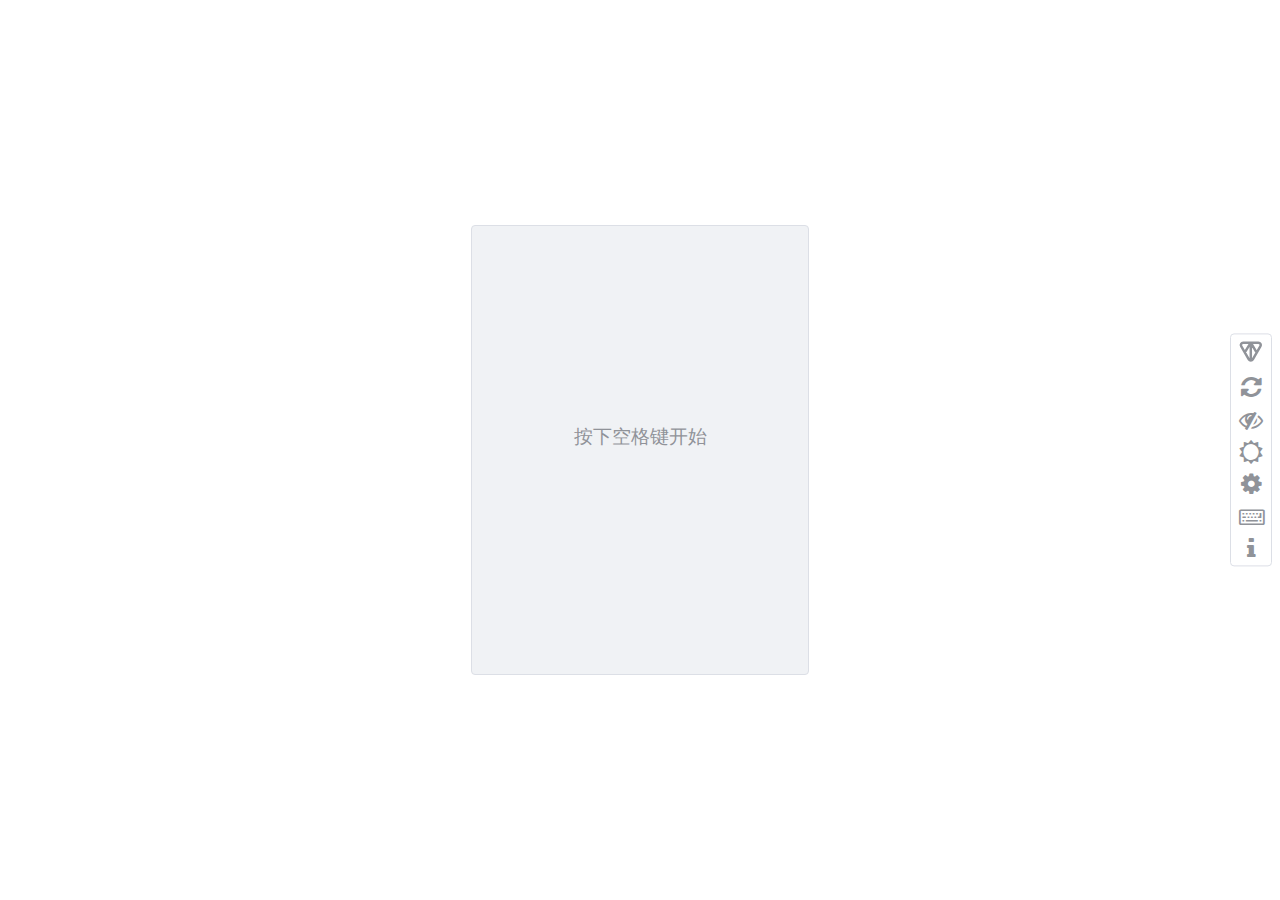
==== index.html @ 31177a81 "优化记忆算法" ====
﻿<!DOCTYPE html>
<html>

<head>
  <title>声笔飞单部首肌肉记忆训练</title>
  <meta name="viewport" content="width=device-width, initial-scale=1.0">
  <link rel="stylesheet" href="css/main.css" />
  <link rel="apple-touch-icon" sizes="180x180" href="icons/apple-touch-icon.png" />
  <link rel="icon" type="image/png" sizes="32x32" href="icons/favicon-32x32.png" />
  <link rel="icon" type="image/png" sizes="16x16" href="icons/favicon-16x16.png" />
  <link rel="icon" type="image/ico" href="/favicon.ico" />
  <link rel="manifest" href="/site.webmanifest" />
  <script src="scripts/sm.js"></script>
</head>

<body>
  <main>
    <div class="card visiable">
      <span class="card-front">
        <span class="info"></span>
      </span>
      <span class="card-back"></span>
      <input type="text"/>
    </div>
      <!-- <span class="card-front"><i class="icon">&#xe800;</i></span> -->
    <div id="shortcut-content" class="content">
      <h3>按键说明：</h3>
      <ul>
        <li><kbd>F1</kbd>: 关于</li>
        <li><kbd>F2</kbd>: 设置</li>
        <li><kbd>F3</kbd>: 快速切换主题颜色</li>
        <li><kbd>F8</kbd>: 加载进度，从浏览器本地存储中加载之前保存的进度，该操作会导致当前进度丢失。在进入训练页面时会自动尝试加载进度。</li>
        <li><kbd>F9</kbd>: 重新开始，将部首乱序后放到训练队列，如果已经开始训练，则会覆盖之前的训练</li>
        <li><kbd>F10</kbd>: 保存进度，将当前进度保存到浏览器本地存储，以便下次继续进行。在离开训练页面时会自动保存进度。</li>
        <li><kbd>Delete</kbd>/<kbd>Backspace</kbd>/<kbd>Esc</kbd>: 从训练队列中移除该卡片，在重新开始前不会再遇到这个部首</li>
        <li><kbd>Space</kbd>: 开始训练，在自动加载进度后并不会直接开始，需要按空格键手动开始，目的是防止第一个卡牌的记忆评级更准确</li>
        <li><kbd>?</kbd>: 查看快捷键列表</li>
      </ul>
    </div>
    <div id="setup-content" class="content">
      <div class="form-item">
        <label for="dark-mode">深色主题</label>
        <input id="dark-mode" type="radio" name="theme-mode" value="dark">
      </div>
      <div class="form-item">
        <label for="light-mode">浅色主题</label>
        <input id="light-mode" type="radio" name="theme-mode" value="light">
      </div>
      <div class="form-item">
        <label for="system-mode">跟随系统</label>
        <input id="system-mode" type="radio" name="theme-mode" value="system" checked>
      </div>

      <hr />
      <div class="form-item">
        <label for="show-hint">按键提示</label>
        <input type="checkbox" id="show-hint" />
      </div>
    </div>
    <div id="about-content" class="content">
      <h2>
        声笔飞系部首键位记忆练习(1.0.2)
      </h2>
      <h3>快速入门：</h3>
      <p>
      <ul>
        <li>按空格开始训练</li>
        <li>看到卡牌中显示的部首后，按下对应的按键</li>
        <li>持续进行训练，直到达到满意的速度</li>
      </ul>
      </p>
      <h3>使用说明：</h3>
      <p>
        程序集成了著名的 <a target="_blank" href="https://supermemo.guru/wiki/SuperMemo">SuperMemo</a>
        记忆算法，能够有效的帮助用户快速且牢固的记忆声笔飞系的部首所在按键。
      </p>
      <p>
        在（重新）开始训练时程序会将一个个的部首和对应的按键制作成一张张的卡牌，顺序是随机的。卡牌的正面是部首，背面是你需要输入的对应按键。在卡牌显示后，你要以最快的速度按下键盘上相应的按键。如果按键正确，则会自动显示下一张卡牌，且程序会根据你的响应时间来为你的记忆评级。
      <ul>
        <li>如果在 600ms 以内，则认为是非常好的成绩，即 5 级</li>
        <li>如果在 1s 以内，则认为是不错的成绩，即 4 级</li>
        <li>只要能一次输入正确，即为 3 级</li>
        <li>错 1 次 2 级</li>
        <li>错 2 次 1 级</li>
        <li>错 3 次及以上为 0 级，此时会显示该部首对应的按键，你需要按下该按键才能继续训练</li>
      </ul>
      3 级及以上为已经记住，以下为未记住，程序会根据这个评级来安排该卡牌下次出现的时间，以便巩固你的记忆。
      </p>
      <p>
        程序会在退出（关闭页面、刷新页面、关闭浏览器等）时自动将当前进度记录到浏览器的本地存储当中，当下载再次打开时，会自动尝试从本地存储中加载进度。<em>这个存储是存储在本地的，所以换了浏览器之后就需要重来了</em>
      </p>

      <h3>依赖项目：</h3>
      <ul>
        <li><a href="https://github.com/slaypni/SM-15" target="_blank">SM-15</a></li>
        <li><a href="https://element-plus.gitee.io/" target="_blank">ElementPlus</a></li>
        <li><a href="https://fontello.com/" target="_blank">Fontello</a></li>
      </ul>
    </div>
  </main>
  <div id="menu">
    <i id="home" class="icon" title="主页">
      <a href="/">
        <svg viewBox="0 0 428.24 428.24">
          <path d="M375.82,147.37,248.15,366.28c-15.09,25.86-52.45,25.86-67.53,0L53,147.37c-15.2-26.06,3.6-58.78,33.76-58.78H342.05C372.22,88.59,391,121.31,375.82,147.37ZM214.38,390.18l-.44-301.59m0,0L113.42,251.06m199.71,3.79L213.94,88.59" />
        </svg>
      </a>
    </i>
    <i id="restart" class="icon icon-arrows-cw" title="重新开始(F9)"></i>
    <i id="discard" class="icon icon-eye-off" title="不再显示该卡片(Delete/Backspace)"></i>
    <i id="theme" class="icon icon-theme" title="切换主题颜色(F3)"></i>
    <i id="setup" class="icon icon-cog" title="设置(F2)"></i>
    <i id="shortcut" class="icon icon-keyboard" title="快捷键(?)"></i>
    <i id="about" class="icon icon-info" title="关于(F1)"></i>
  </div>
</body>
<script src="scripts/main.js"></script>

</html>
---- css/main.css ----
:root {
  --show-hint: none;
  --theme-icon-text: '\e804';
  --base-background: #141414;
  --base-fill: #303030;
  --dark-fill: #39393A;
  --brand-color: #409EFF;
  --ragular-text: #CFD3DC;
  --primary-text: #E5EAF3;
  --secondary-text: #A3A6AD;
  --info-color: #909399;
  --base-border: #4C4D4F;
}

html,
body {
  height: 100vh;
  width: 100vw;
  margin: 0;
  padding: 0;
  display: flex;
  flex-direction: column;
  min-height: 100vh;
  background-color: var(--base-background);
  font-family: Inter, Helvetica Neue, Helvetica, PingFang SC, Hiragino Sans GB, Microsoft YaHei, \5fae\8f6f\96c5\9ed1, Arial, sans-serif;
  -webkit-text-size-adjust: 100%;
  -ms-text-size-adjust: 100%;
  user-select: none;
}

html.light {
  --theme-icon-text: '\e803';
  --base-background: #FFFFFF;
  --base-fill: #F0F2F5;
  --dark-fill: #EBEDF0;
  --brand-color: #409EFF;
  --ragular-text: #606266;
  --primary-text: #303133;
  --secondary-text: #909399;
  --info-color: #909399;
  --base-border: #DCDFE6;
}

main {
  flex: 1;
  display: flex;
  overflow: auto;
  justify-content: center;
  align-items: center;
}

footer {
  width: 100vw;
  height: 3rem;
  display: flex;
  justify-content: center;
  align-items: center;
}

a {
  color: var(--ragular-text);
  text-decoration: none;
}

a:hover {
  color: var(--brand-color);
  text-decoration: underline dotted;
}

.card {
  width: 21rem;
  height: 28rem;
  display: none;
  background-color: var(--base-fill);
  border: 1px solid var(--base-border);
  border-radius: 4px;
  margin: 0 auto;
  position: relative;
  text-align: center;
}
.card.visiable {
  display: flex;
}

.card .card-front {
  width: 100%;
  height: 100%;
  font-size: 20rem;
  color: var(--brand-color);
  position: relative;
}

.card .card-back {
  font-size: 3rem;
  color: var(--primary-text);
  display: var(--show-hint);
  position: absolute;
  bottom: .5rem;
  right: .5rem;
}

.card-front .info {
  line-height: 1.2rem;
  font-size: 1.2rem;
  color: var(--info-color);
  vertical-align: middle;
}

.card-front .info::before {
  content: '按下空格键开始';
}

.card input {
  width: 0;
  height: 0;
  background: transparent;
  position: absolute;
  right: 0;
  bottom: 0;
  border: none;
}

.card input:active,
.card input:focus {
  border: none;
  outline: none;
  caret-color: transparent;
}

#menu {
  border: 1px solid var(--base-border);
  box-sizing: border-box;
  border-radius: 4px;
  color: var(--secondary-text);
  z-index: 99999;
  background-color: var(--base-background);
  position: fixed;
  top: 50%;
  right: .5rem;
  transform: translateY(-50%);
  display: flex;
  flex-direction: column;
  justify-content: center;
  align-items: center;
}

#menu .icon {
  cursor: pointer;
  font-size: 1.5rem;
  margin: .2rem;
}

@media (max-width: 767px) {
  #menu {
    width: 100%;
    top: auto;
    bottom: 0;
    left: 50%;
    transform: translateX(-50%);
    height: 2.5rem;
    flex-direction: row;
  }
  .card {
    width: 15rem;
    height: 20rem;
  }
  .card .card-front {
    font-size: 14rem;
  }

  .card-front .info::before {
    content: '点击屏幕按下空格键开始';
  }
}

#menu .icon:hover {
  color: var(--brand-color);
}

.content {
  padding: 1.5rem;
  color: var(--secondary-text);
  display: none;
}

.content.visiable {
  display: block;
}

.content h3 {
  color: var(--brand-color);
}

.content .form-item {
  line-height: 2rem;
}

.content ul li {
  line-height: 1.5rem;
}

.content em {
  font-weight: bold;
  font-style: normal;
  color: var(--ragular-text);
}

.content kbd {
  background-color: var(--dark-fill);
  padding: .2rem .5rem;
  border-radius: 3px;
}

.content hr {
  border: 1px dashed var(--base-border);
}

#home svg {
  width: 1.6rem;
  height: 1.6rem;
  stroke: var(--secondary-text);
  fill: none;
  stroke-width: 2.6rem;
}

@font-face {
  font-family: 'fontello';
  src: url('../font/fontello.eot?99696836');
  src: url('../font/fontello.eot?99696836#iefix') format('embedded-opentype'),
    url('../font/fontello.woff2?99696836') format('woff2'),
    url('../font/fontello.woff?99696836') format('woff'),
    url('../font/fontello.ttf?99696836') format('truetype'),
    url('../font/fontello.svg?99696836#fontello') format('svg');
  font-weight: normal;
  font-style: normal;
}

.icon,
.icon:before {
  font-family: "fontello";
  font-style: normal;
  font-weight: normal;
}

.icon:before {
  display: inline-block;
  text-decoration: inherit;
  width: 1em;
  margin-right: .2em;
  text-align: center;

  /* For safety - reset parent styles, that can break glyph codes*/
  font-variant: normal;
  text-transform: none;

  /* fix buttons height, for twitter bootstrap */
  line-height: 1em;

  /* Animation center compensation - margins should be symmetric */
  /* remove if not needed */
  margin-left: .2em;

  /* you can be more comfortable with increased icons size */
  /* font-size: 120%; */

  /* Font smoothing. That was taken from TWBS */
  -webkit-font-smoothing: antialiased;
  -moz-osx-font-smoothing: grayscale;
}

.icon-niu-top:before {
  content: '\e800';
}

.icon-help-circled:before {
  content: '\e801';
}

.icon-cog:before {
  content: '\e802';
}

.icon-sun:before {
  content: '\e803';
}

.icon-moon:before {
  content: '\e804';
}

.icon-theme:before {
  content: var(--theme-icon-text);
}

.icon-arrows-cw:before {
  content: '\e805';
}

.icon-eye-off:before {
  content: '\e806';
}

.icon-keyboard:before {
  content: '\e807';
}

.icon-floppy:before {
  content: '\e808';
}

.icon-info:before {
  content: '\e809';
}

.icon-hourglass-2:before {
  content: '\e810';
}
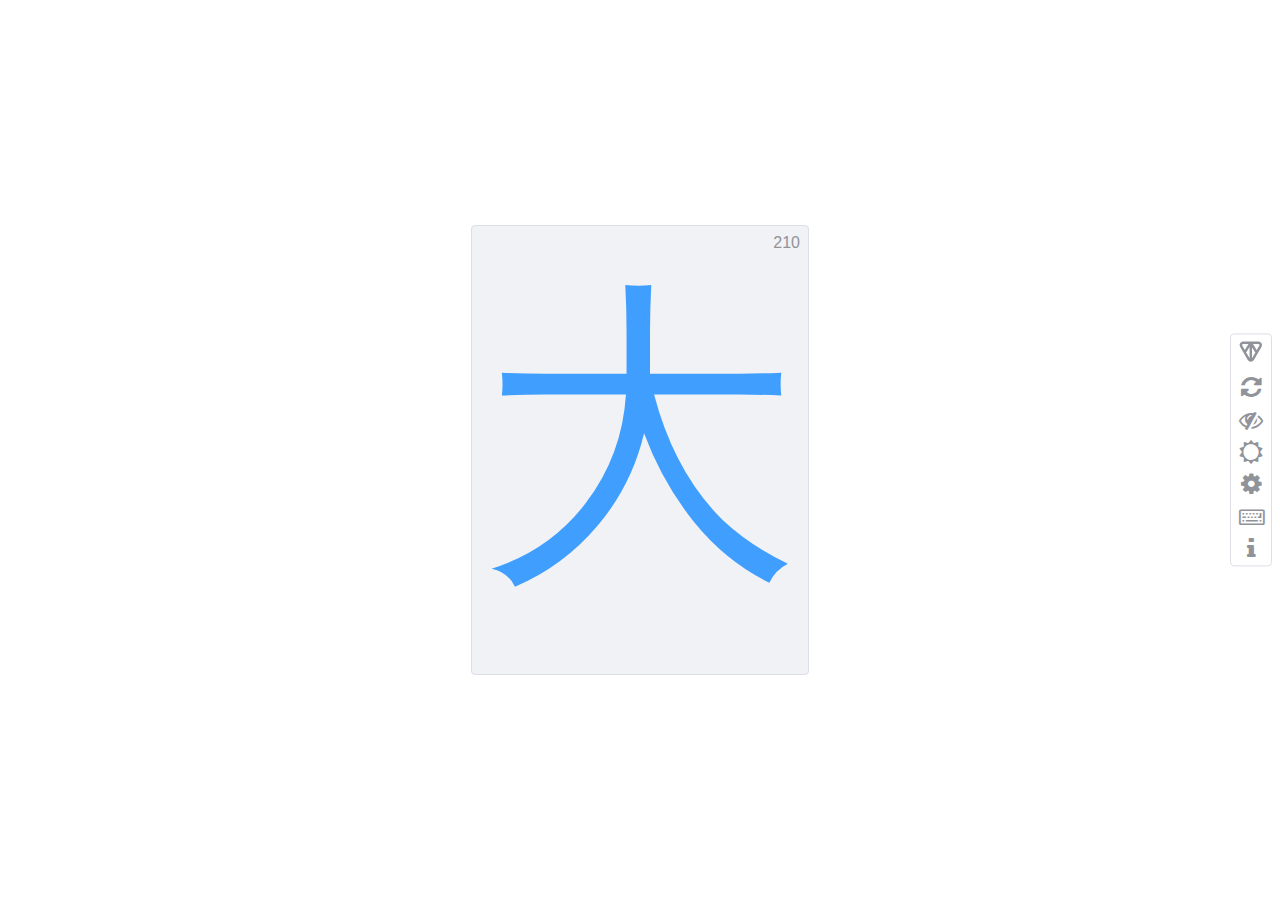
==== commit 8b9eb860: "调整为页面加载后直接开始" ====
--- a/index.html
+++ b/index.html
@@ -16,10 +16,9 @@
 <body>
   <main>
     <div class="card visiable">
-      <span class="card-front">
-        <span class="info"></span>
-      </span>
+      <span class="card-front"></span>
       <span class="card-back"></span>
+      <span class="card-number"></span>
       <input type="text"/>
     </div>
       <!-- <span class="card-front"><i class="icon">&#xe800;</i></span> -->
@@ -33,7 +32,6 @@
         <li><kbd>F9</kbd>: 重新开始，将部首乱序后放到训练队列，如果已经开始训练，则会覆盖之前的训练</li>
         <li><kbd>F10</kbd>: 保存进度，将当前进度保存到浏览器本地存储，以便下次继续进行。在离开训练页面时会自动保存进度。</li>
         <li><kbd>Delete</kbd>/<kbd>Backspace</kbd>/<kbd>Esc</kbd>: 从训练队列中移除该卡片，在重新开始前不会再遇到这个部首</li>
-        <li><kbd>Space</kbd>: 开始训练，在自动加载进度后并不会直接开始，需要按空格键手动开始，目的是防止第一个卡牌的记忆评级更准确</li>
         <li><kbd>?</kbd>: 查看快捷键列表</li>
       </ul>
     </div>
@@ -64,8 +62,7 @@
       <h3>快速入门：</h3>
       <p>
       <ul>
-        <li>按空格开始训练</li>
-        <li>看到卡牌中显示的部首后，按下对应的按键</li>
+        <li>跟据卡牌中显示的部首，按下对应的按键</li>
         <li>持续进行训练，直到达到满意的速度</li>
       </ul>
       </p>
--- a/css/main.css
+++ b/css/main.css
@@ -99,15 +99,12 @@
   right: .5rem;
 }
 
-.card-front .info {
-  line-height: 1.2rem;
-  font-size: 1.2rem;
-  color: var(--info-color);
-  vertical-align: middle;
-}
-
-.card-front .info::before {
-  content: '按下空格键开始';
+.card .card-number {
+  font-size: 1rem;
+  color: var(--secondary-text);
+  position: absolute;
+  top: .5rem;
+  right: .5rem;
 }
 
 .card input {
@@ -167,10 +164,6 @@
   .card .card-front {
     font-size: 14rem;
   }
-
-  .card-front .info::before {
-    content: '点击屏幕按下空格键开始';
-  }
 }
 
 #menu .icon:hover {
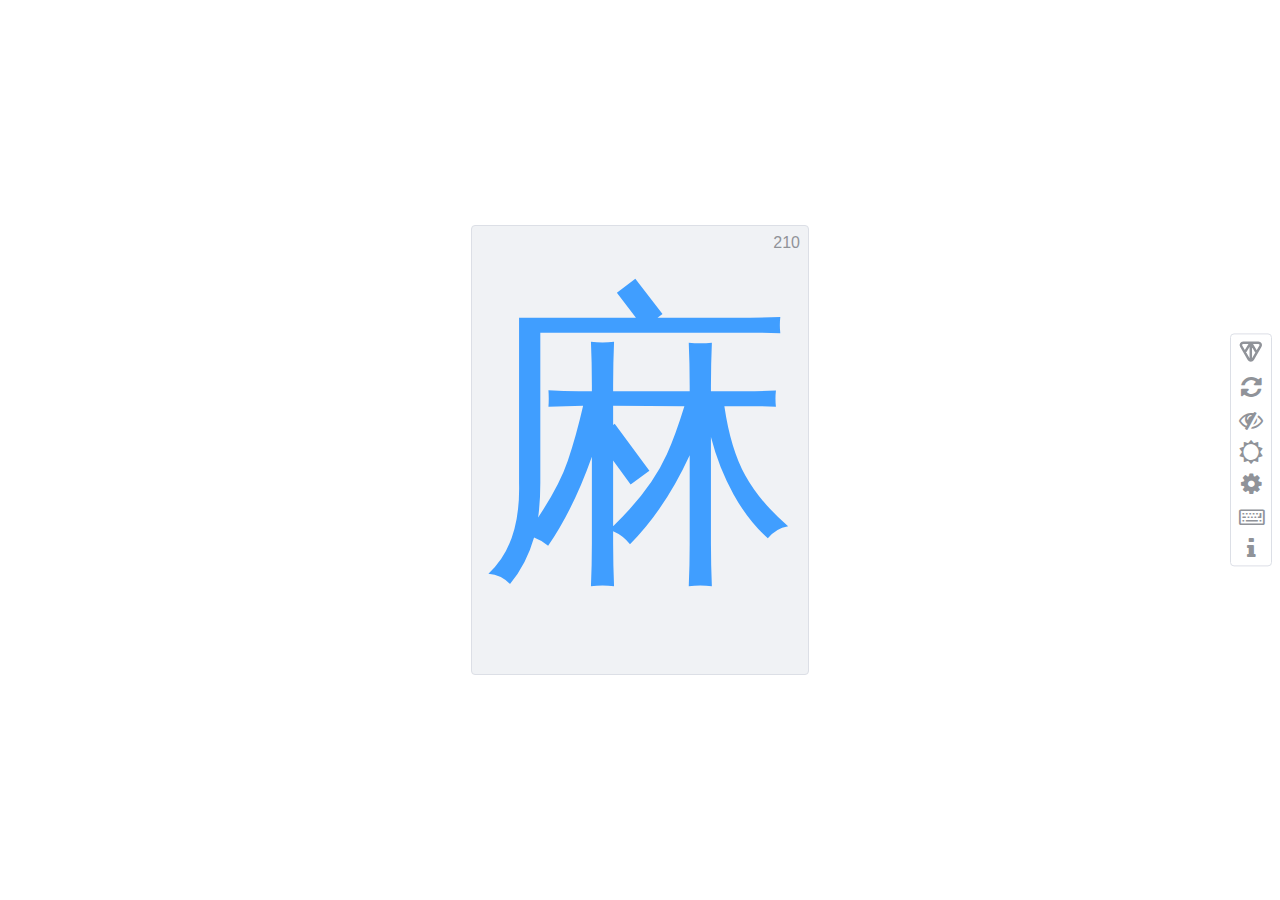
==== commit 2a60324c: "bump version to 1.0.3" ====
--- a/index.html
+++ b/index.html
@@ -57,7 +57,7 @@
     </div>
     <div id="about-content" class="content">
       <h2>
-        声笔飞系部首键位记忆练习(1.0.2)
+        声笔飞系部首键位记忆练习(1.0.3)
       </h2>
       <h3>快速入门：</h3>
       <p>
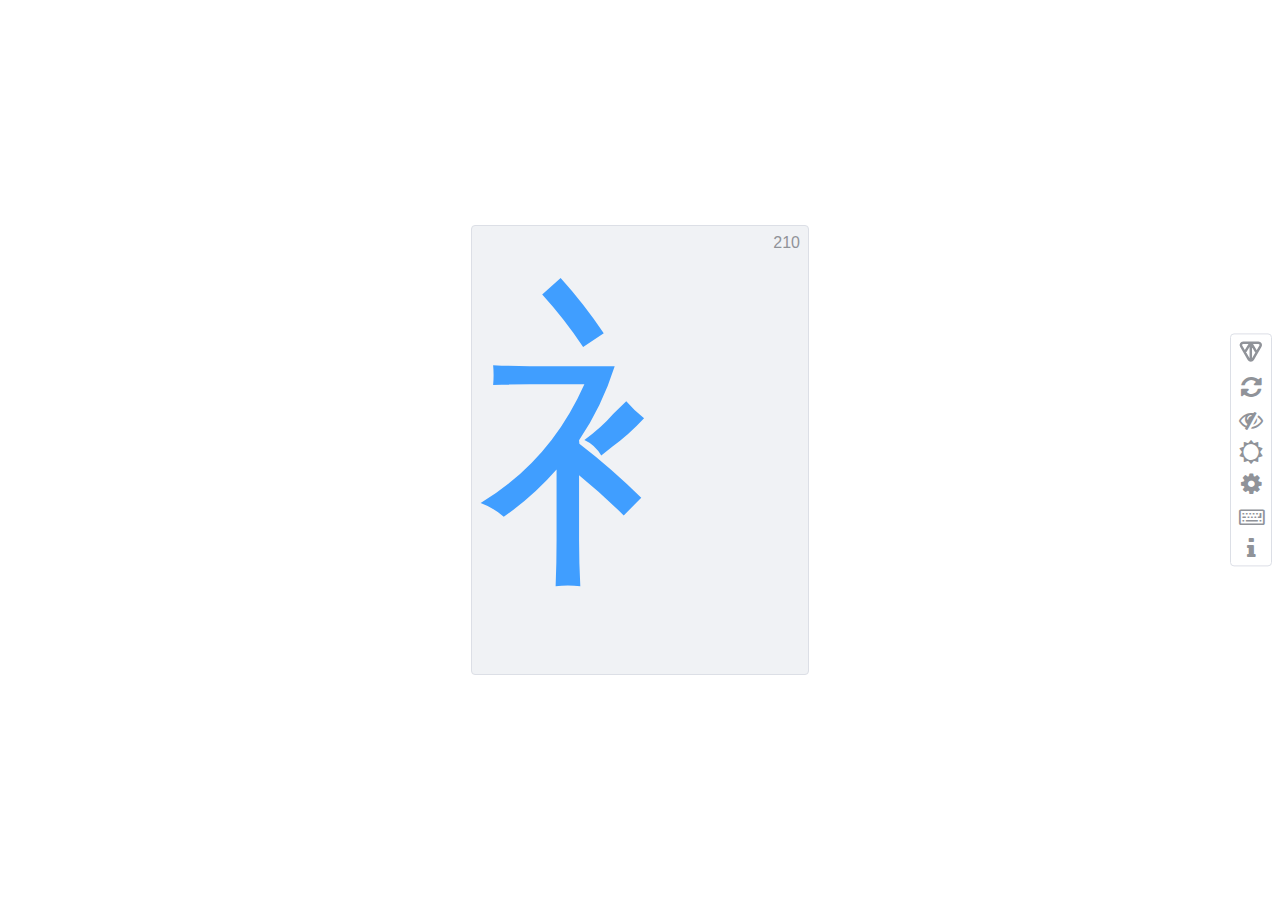
==== commit 9d2d9df2: "修改程序说明" ====
--- a/index.html
+++ b/index.html
@@ -66,33 +66,23 @@
         <li>持续进行训练，直到达到满意的速度</li>
       </ul>
       </p>
-      <h3>使用说明：</h3>
+      <h3>程序说明：</h3>
       <p>
         程序集成了著名的 <a target="_blank" href="https://supermemo.guru/wiki/SuperMemo">SuperMemo</a>
         记忆算法，能够有效的帮助用户快速且牢固的记忆声笔飞系的部首所在按键。
       </p>
       <p>
-        在（重新）开始训练时程序会将一个个的部首和对应的按键制作成一张张的卡牌，顺序是随机的。卡牌的正面是部首，背面是你需要输入的对应按键。在卡牌显示后，你要以最快的速度按下键盘上相应的按键。如果按键正确，则会自动显示下一张卡牌，且程序会根据你的响应时间来为你的记忆评级。
-      <ul>
-        <li>如果在 600ms 以内，则认为是非常好的成绩，即 5 级</li>
-        <li>如果在 1s 以内，则认为是不错的成绩，即 4 级</li>
-        <li>只要能一次输入正确，即为 3 级</li>
-        <li>错 1 次 2 级</li>
-        <li>错 2 次 1 级</li>
-        <li>错 3 次及以上为 0 级，此时会显示该部首对应的按键，你需要按下该按键才能继续训练</li>
-      </ul>
-      3 级及以上为已经记住，以下为未记住，程序会根据这个评级来安排该卡牌下次出现的时间，以便巩固你的记忆。
+        在（重新）开始训练时程序会将一个个的部首和对应的按键制作成一张张的卡牌，顺序是随机的。卡牌的正面是部首，背面是你需要输入的对应按键。
+        在卡牌显示后，你要以最快的速度按下键盘上相应的按键。如果按键正确，则会自动显示下一张卡牌，且程序会根据你的响应时间来为你的记忆评级。
+        程序会根据这个评级来安排该卡牌下次出现的时间，以便巩固你的记忆。
       </p>
       <p>
-        程序会在退出（关闭页面、刷新页面、关闭浏览器等）时自动将当前进度记录到浏览器的本地存储当中，当下载再次打开时，会自动尝试从本地存储中加载进度。<em>这个存储是存储在本地的，所以换了浏览器之后就需要重来了</em>
+        如果按键错误时程序不会自动显示下一张卡牌，如果你发现错了，不要着急，仔细回忆一下再次尝试。如果错误达到 3 次时程序会显示该部首对应的按键，你需要按下该按键才能继续训练。
+        当然在一开始时可以在设置中打开按键提示，方便记忆，熟练之后再盲打。
       </p>
-
-      <h3>依赖项目：</h3>
-      <ul>
-        <li><a href="https://github.com/slaypni/SM-15" target="_blank">SM-15</a></li>
-        <li><a href="https://element-plus.gitee.io/" target="_blank">ElementPlus</a></li>
-        <li><a href="https://fontello.com/" target="_blank">Fontello</a></li>
-      </ul>
+      <p>
+        程序会在退出（关闭页面、刷新页面、关闭浏览器等）时自动将当前进度记录到浏览器的本地存储当中；当下载再次打开时，会自动尝试从本地存储中加载进度。**这个存储是存储在本地的，所以换了浏览器之后就需要重来了**
+      </p>
     </div>
   </main>
   <div id="menu">
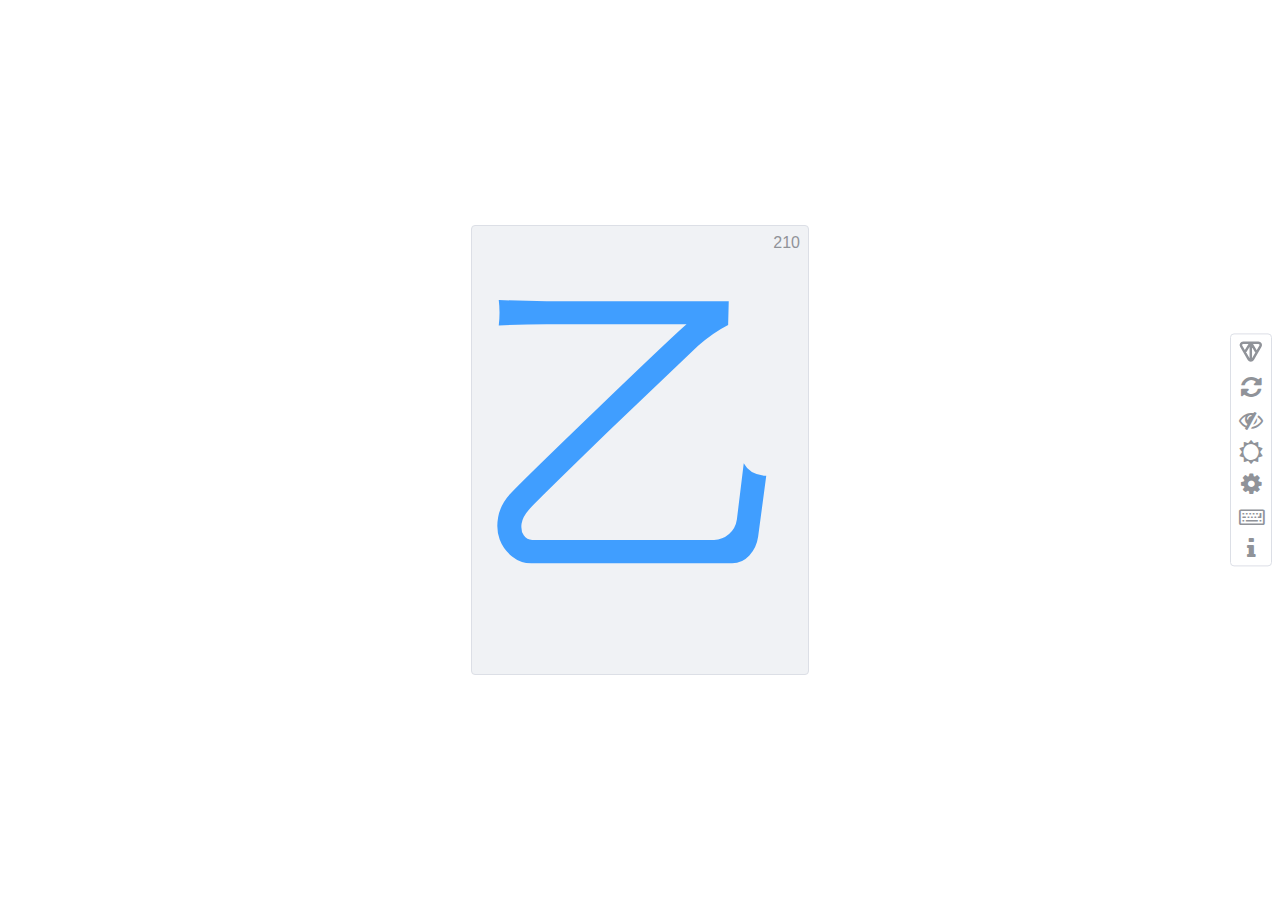
==== commit 59ee05e1: "增加一简字、声笔字和声声词练习" ====
--- a/index.html
+++ b/index.html
@@ -19,6 +19,7 @@
       <span class="card-front"></span>
       <span class="card-back"></span>
       <span class="card-number"></span>
+      <span class="answer"></span>
       <input type="text"/>
     </div>
       <!-- <span class="card-front"><i class="icon">&#xe800;</i></span> -->
@@ -47,6 +48,24 @@
       <div class="form-item">
         <label for="system-mode">跟随系统</label>
         <input id="system-mode" type="radio" name="theme-mode" value="system" checked>
+      </div>
+
+      <hr/>
+      <div class="form-item">
+        <label for="system-mode">偏旁部首</label>
+        <input id="system-mode" type="checkbox" name="content" value="part">
+      </div>
+      <div class="form-item">
+        <label for="system-mode">一简字</label>
+        <input id="system-mode" type="checkbox" name="content" value="single">
+      </div>
+      <div class="form-item">
+        <label for="system-mode">声笔字</label>
+        <input id="system-mode" type="checkbox" name="content" value="stroke">
+      </div>
+      <div class="form-item">
+        <label for="system-mode">声声词</label>
+        <input id="system-mode" type="checkbox" name="content" value="double">
       </div>
 
       <hr />
--- a/css/main.css
+++ b/css/main.css
@@ -81,13 +81,20 @@
 .card.visiable {
   display: flex;
 }
+.card.double {
+  width: 42rem;
+}
 
 .card .card-front {
   width: 100%;
   height: 100%;
   font-size: 20rem;
+  color: var(--secondary-text);
+  position: relative;
+}
+.card.part .card-front {
+  color: var(--primary-text);
   color: var(--brand-color);
-  position: relative;
 }
 
 .card .card-back {
@@ -100,11 +107,17 @@
 }
 
 .card .card-number {
-  font-size: 1rem;
   color: var(--secondary-text);
   position: absolute;
   top: .5rem;
   right: .5rem;
+}
+
+.card .answer {
+  position: absolute;
+  left: .5rem;
+  bottom: .5rem;
+  color: var(--secondary-text);
 }
 
 .card input {
@@ -161,8 +174,15 @@
     width: 15rem;
     height: 20rem;
   }
+  .card.double {
+    width: 15rem;
+  }
   .card .card-front {
     font-size: 14rem;
+  }
+  .card.double .card-front {
+    font-size: 7rem;
+    line-height: 19rem;
   }
 }
 
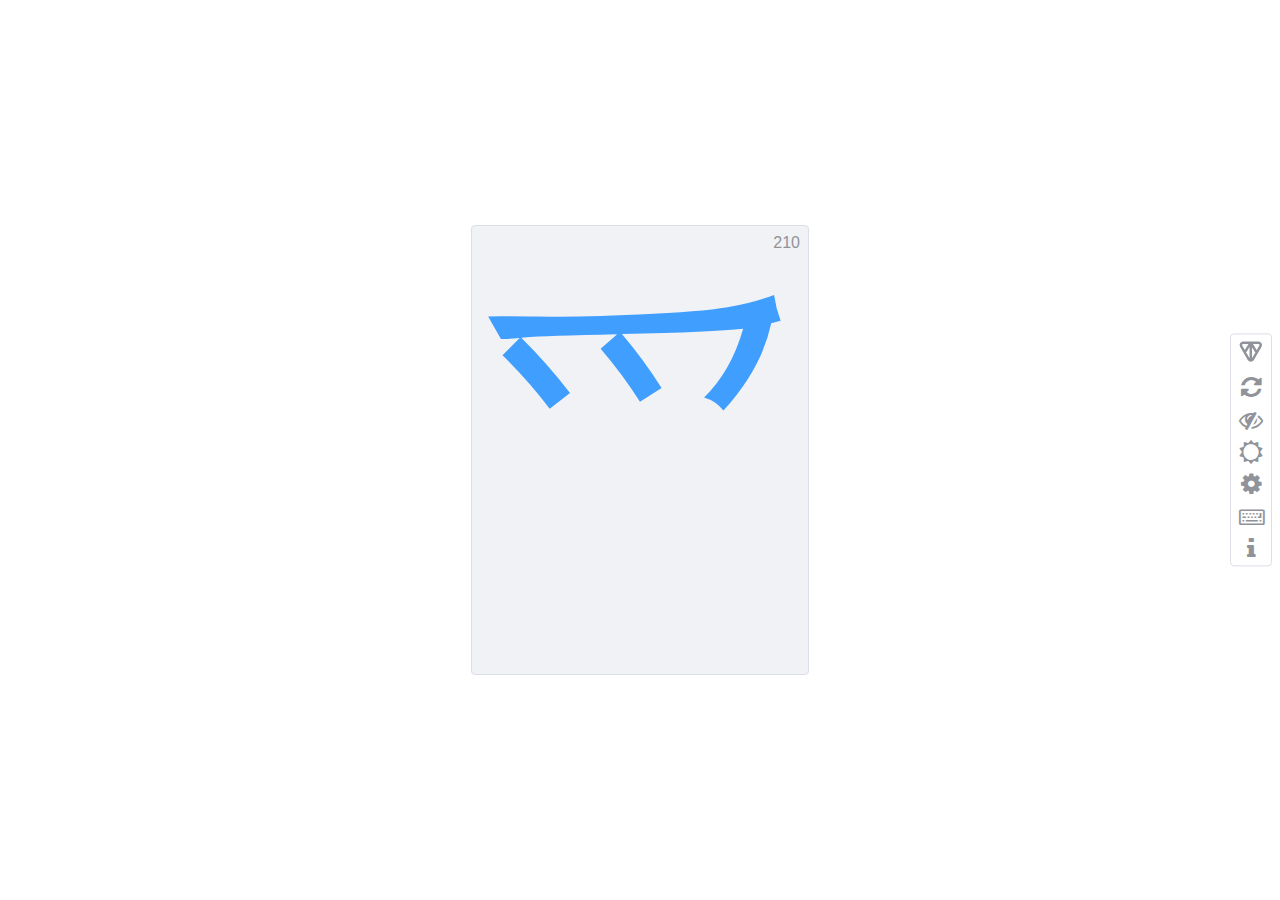
==== commit db696d4b: "bump version to 1.1.0" ====
--- a/index.html
+++ b/index.html
@@ -76,7 +76,7 @@
     </div>
     <div id="about-content" class="content">
       <h2>
-        声笔飞系部首键位记忆练习(1.0.3)
+        声笔飞系部首键位记忆练习(1.1.0)
       </h2>
       <h3>快速入门：</h3>
       <p>
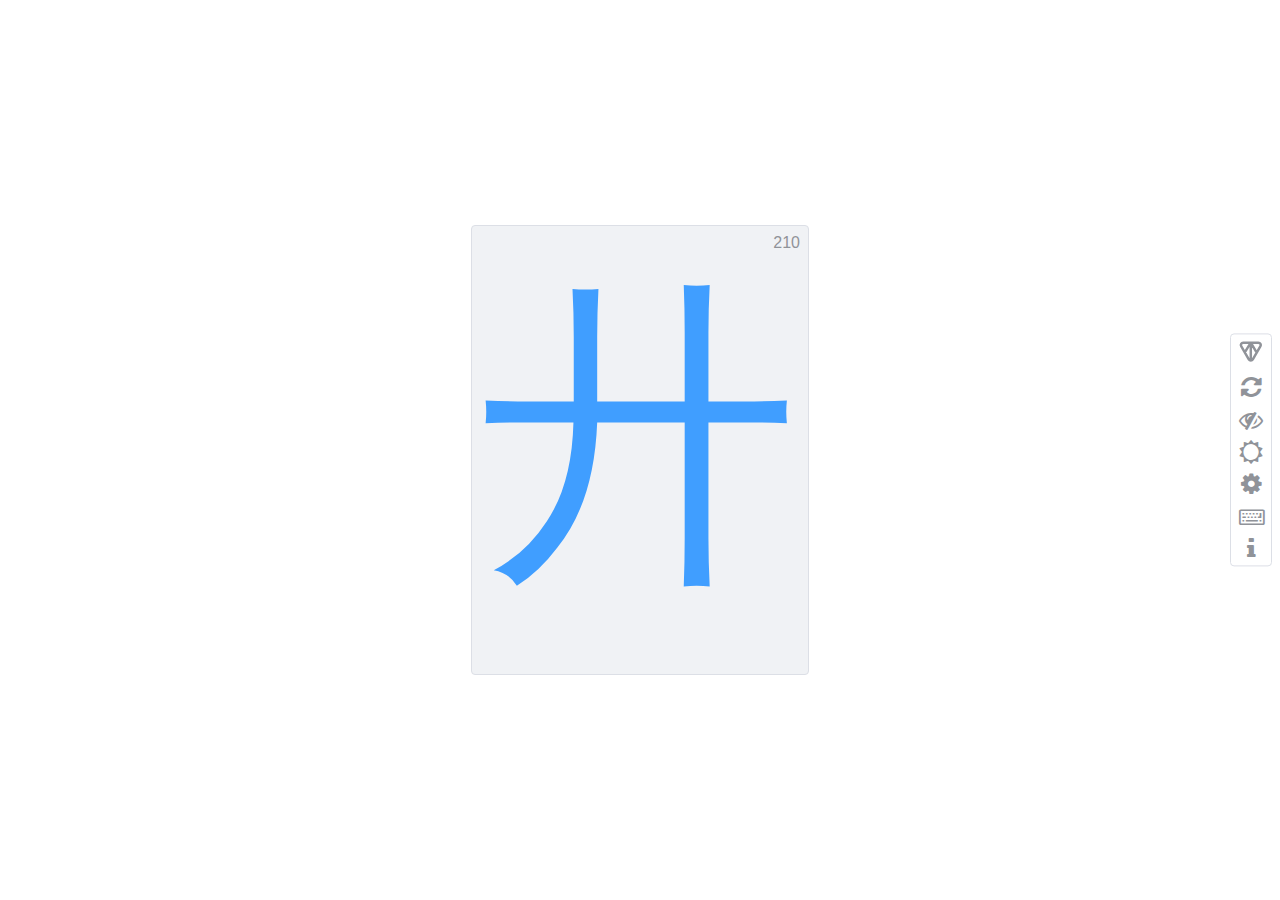
==== commit 9fa919d0: "按Esc取消时错误次数加一" ====
--- a/index.html
+++ b/index.html
@@ -82,7 +82,9 @@
       <p>
       <ul>
         <li>跟据卡牌中显示的部首，按下对应的按键</li>
+        <li>一简字、声笔字无须按空格，声声词无须按分号</li>
         <li>持续进行训练，直到达到满意的速度</li>
+        <li>输入错误时按<kbd>Esc</kbd>取消</li>
       </ul>
       </p>
       <h3>程序说明：</h3>
